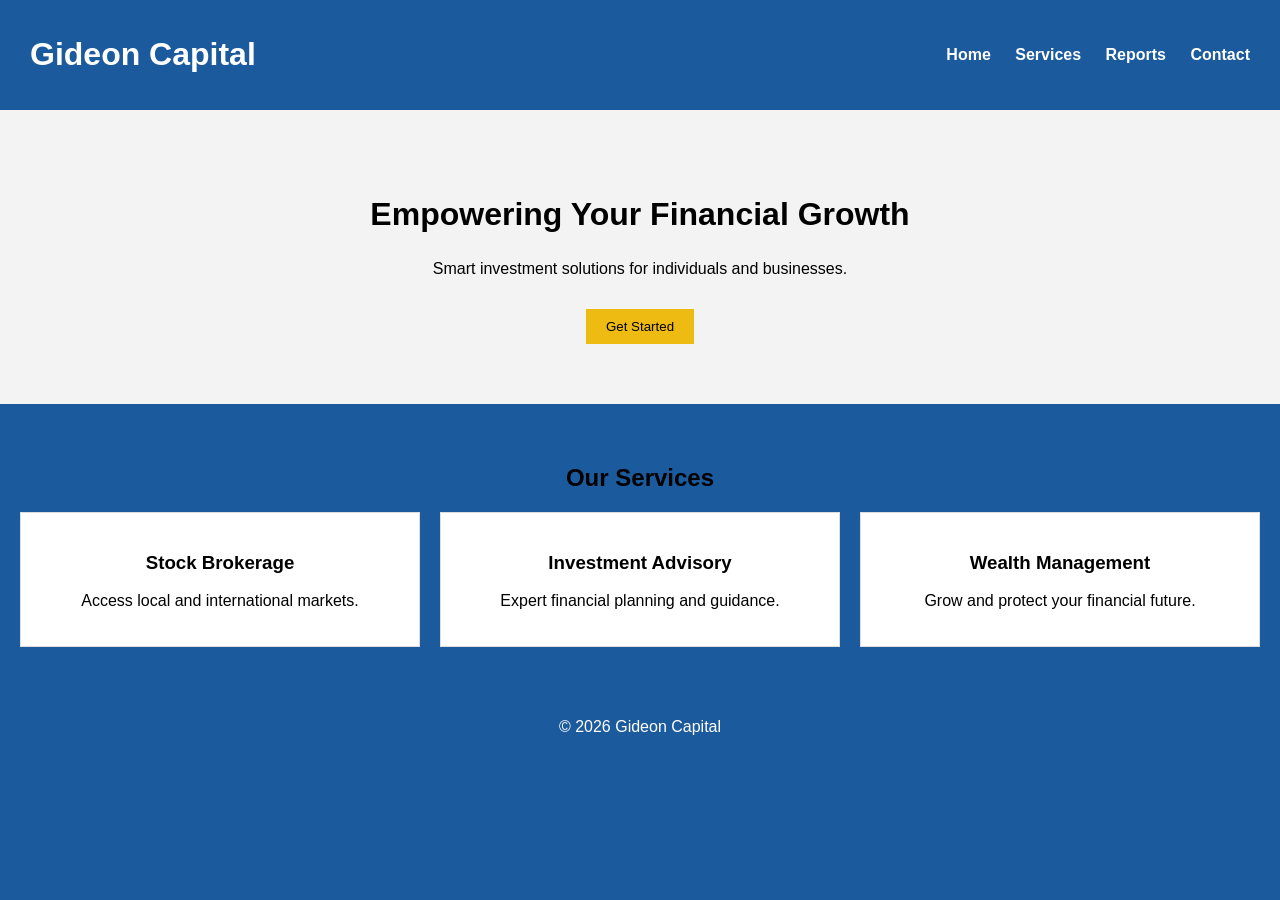
==== index.html @ 3d775a79 "Add files via upload" ====
<!DOCTYPE html>
<html>

<head>
  <title>Gideon Capital</title>
  <link rel="stylesheet" href="style.css">
</head>

<body>

  <!-- Header -->
  <header>
    <h1>Gideon Capital</h1>
    <nav>
      <a href="#">Home</a>
      <a href="#">Services</a>
      <a href="#">Reports</a>
      <a href="#">Contact</a>
    </nav>
  </header>

  <!-- Hero Section -->
  <section class="hero">
    <h2>Empowering Your Financial Growth</h2>
    <p>Smart investment solutions for individuals and businesses.</p>
    <button>Get Started</button>
  </section>

  <!-- Services -->
  <section class="services">

    <h2>Our Services</h2>

    <div class="cards">
      <div class="card">
        <h3>Stock Brokerage</h3>
        <p>Access local and international markets.</p>
      </div>

      <div class="card">
        <h3>Investment Advisory</h3>
        <p>Expert financial planning and guidance.</p>
      </div>

      <div class="card">
        <h3>Wealth Management</h3>
        <p>Grow and protect your financial future.</p>
      </div>
    </div>

  </section>

  <!-- Footer -->
  <footer>
    <p>© 2026 Gideon Capital</p>
  </footer>

</body>

</html>
---- style.css ----
body {
  margin: 0;
  font-family: Arial, sans-serif;
  background: #1C5A9E; /* blue like your image */
}


/* Header */
header {
  background: #1C5A9E; /* blue like your image */
    color: white;
  padding: 15px 30px;
  display: flex;
  justify-content: space-between;
  align-items: center;
}

header a {
  color: white;
  margin-left: 20px;
  text-decoration: none;
  font-weight: bold;
}

/* Hero */
.hero {
  background: #f3f3f3;
  text-align: center;
  padding: 60px 20px;
}

.hero h2 {
  font-size: 32px;
}

.hero button {
  background: #EEBB13;
  border: none;
  padding: 10px 20px;
  margin-top: 15px;
  cursor: pointer;
}

/* Services */
.services {
  padding: 40px 20px;
  text-align: center;
}

.cards {
  display: flex;
  gap: 20px;
  margin-top: 20px;
}

.card {
  background: #ffffff;
  padding: 20px;
  border: 1px solid #ddd;
  flex: 1;
}

/* Footer */
footer {
  background: #1C5A9E; /* blue like your image */
    color: white;
  text-align: center;
  padding: 15px;
}
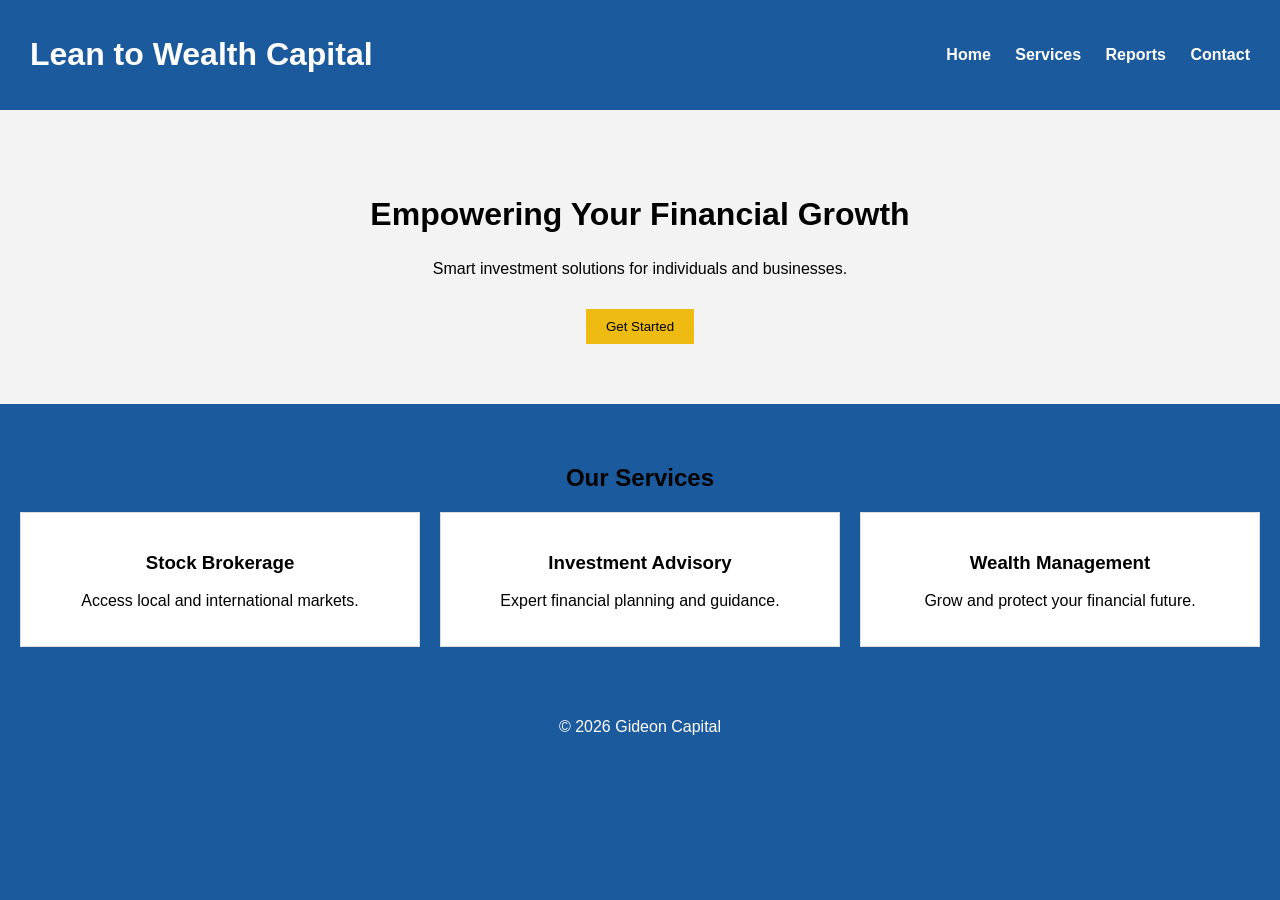
==== commit 13ed549e: "Rename project to 'Lean to Wealth Capital'" ====
--- a/index.html
+++ b/index.html
@@ -2,7 +2,7 @@
 <html>
 
 <head>
-  <title>Gideon Capital</title>
+  <title>Lean to Wealth Capital</title>
   <link rel="stylesheet" href="style.css">
 </head>
 
@@ -10,7 +10,7 @@
 
   <!-- Header -->
   <header>
-    <h1>Gideon Capital</h1>
+    <h1>Lean to Wealth Capital</h1>
     <nav>
       <a href="#">Home</a>
       <a href="#">Services</a>
@@ -57,4 +57,4 @@
 
 </body>
 
-</html>+</html>
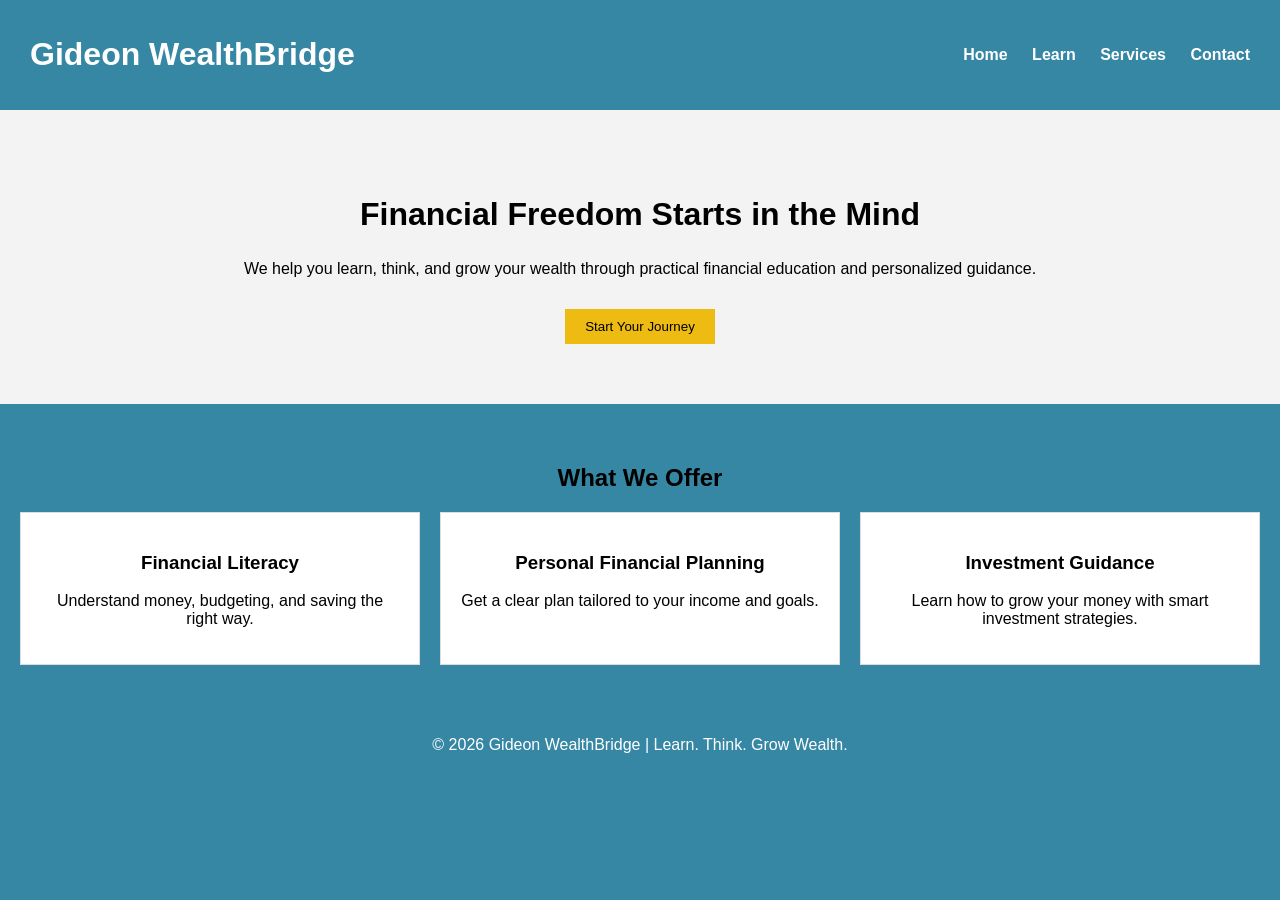
==== commit ea976089: "Revise index.html for Gideon WealthBridge branding Updated the website title and content to reflect " ====
--- a/index.html
+++ b/index.html
@@ -2,58 +2,59 @@
 <html>
 
 <head>
-  <title>Lean to Wealth Capital</title>
+  <title>Gideon WealthBridge</title>
   <link rel="stylesheet" href="style.css">
-</head>
+  <link rel="icon" href="favicon.ico">
+    </head>
 
 <body>
 
-  <!-- Header -->
-  <header>
-    <h1>Lean to Wealth Capital</h1>
-    <nav>
-      <a href="#">Home</a>
-      <a href="#">Services</a>
-      <a href="#">Reports</a>
-      <a href="#">Contact</a>
-    </nav>
-  </header>
+<header>
+  <h1>Gideon WealthBridge</h1>
+  <nav>
+    <a href="#">Home</a>
+    <a href="#">Learn</a>
+    <a href="#">Services</a>
+    <a href="#">Contact</a>
+  </nav>
+</header>
 
-  <!-- Hero Section -->
-  <section class="hero">
-    <h2>Empowering Your Financial Growth</h2>
-    <p>Smart investment solutions for individuals and businesses.</p>
-    <button>Get Started</button>
-  </section>
+<!-- Hero Section -->
+<section class="hero">
+  <h2>Financial Freedom Starts in the Mind</h2>
+  <p>
+    We help you learn, think, and grow your wealth through practical financial education
+    and personalized guidance.
+  </p>
+  <button>Start Your Journey</button>
+</section>
 
-  <!-- Services -->
-  <section class="services">
+<!-- Services -->
+<section class="services">
+  <h2>What We Offer</h2>
 
-    <h2>Our Services</h2>
-
-    <div class="cards">
-      <div class="card">
-        <h3>Stock Brokerage</h3>
-        <p>Access local and international markets.</p>
-      </div>
-
-      <div class="card">
-        <h3>Investment Advisory</h3>
-        <p>Expert financial planning and guidance.</p>
-      </div>
-
-      <div class="card">
-        <h3>Wealth Management</h3>
-        <p>Grow and protect your financial future.</p>
-      </div>
+  <div class="cards">
+    <div class="card">
+      <h3>Financial Literacy</h3>
+      <p>Understand money, budgeting, and saving the right way.</p>
     </div>
 
-  </section>
+    <div class="card">
+      <h3>Personal Financial Planning</h3>
+      <p>Get a clear plan tailored to your income and goals.</p>
+    </div>
 
-  <!-- Footer -->
-  <footer>
-    <p>© 2026 Gideon Capital</p>
-  </footer>
+    <div class="card">
+      <h3>Investment Guidance</h3>
+      <p>Learn how to grow your money with smart investment strategies.</p>
+    </div>
+  </div>
+</section>
+
+<!-- Footer -->
+<footer>
+  <p>© 2026 Gideon WealthBridge | Learn. Think. Grow Wealth.</p>
+</footer>
 
 </body>
 
--- a/style.css
+++ b/style.css
@@ -2,13 +2,13 @@
 body {
   margin: 0;
   font-family: Arial, sans-serif;
-  background: #1C5A9E; /* blue like your image */
+  background: #3587A4; /* blue like your image */
 }
 
 
 /* Header */
 header {
-  background: #1C5A9E; /* blue like your image */
+  background: #3587A4; /* blue like your image */
     color: white;
   padding: 15px 30px;
   display: flex;
@@ -63,8 +63,8 @@
 
 /* Footer */
 footer {
-  background: #1C5A9E; /* blue like your image */
+  background: #3587A4; /* blue like your image */
     color: white;
   text-align: center;
   padding: 15px;
-}+}
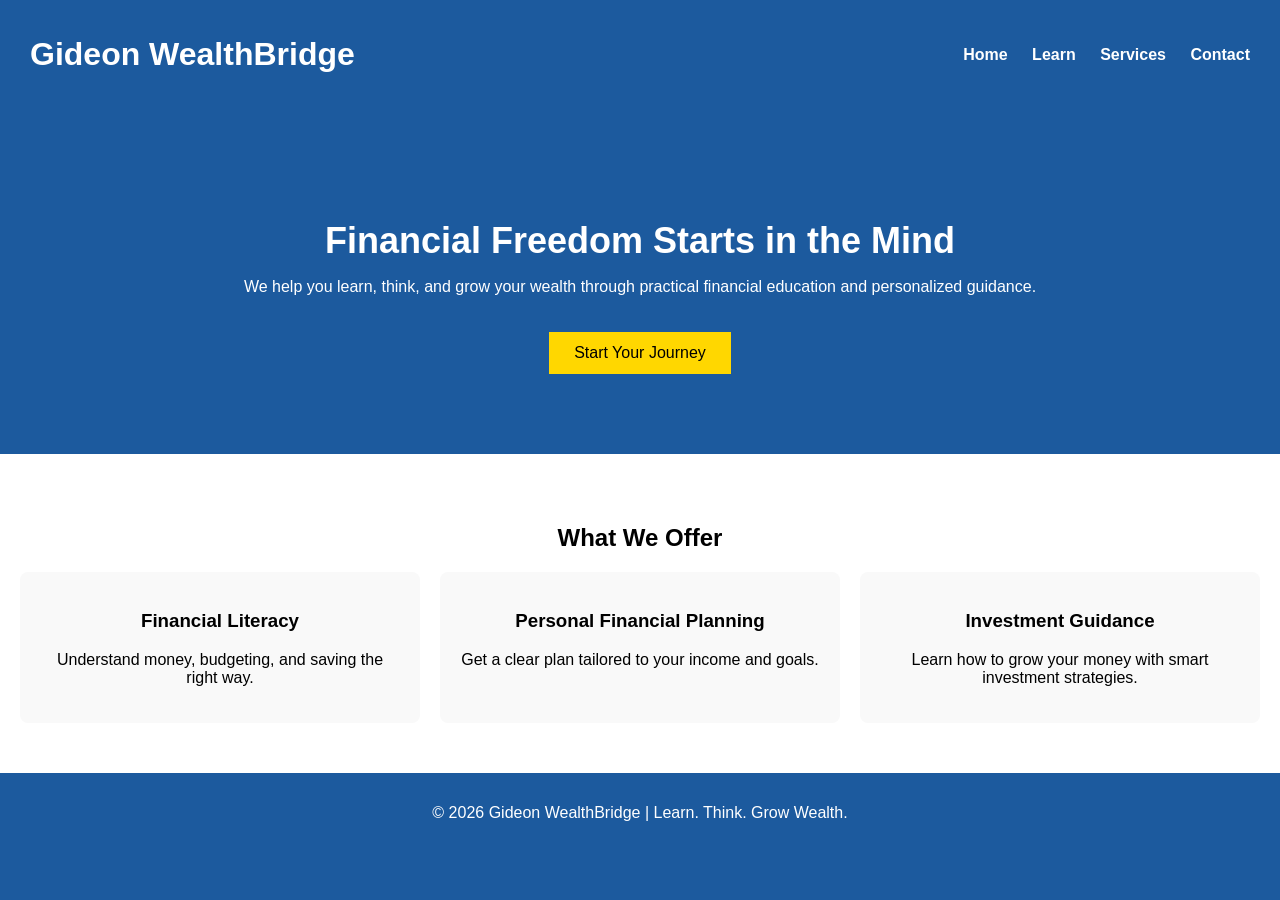
==== commit 8e43a6fc: "Enhance HTML with meta tags and button functionality Added meta tags for charset, viewport, and auth" ====
--- a/index.html
+++ b/index.html
@@ -3,58 +3,68 @@
 
 <head>
   <title>Gideon WealthBridge</title>
+
+  <meta charset="UTF-8">
+  <meta name="viewport" content="width=device-width, initial-scale=1.0">
+
+  <meta name="description"
+    content="Financial Freedom Starts in the Mind. Learn, think and grow your wealth with Gideon WealthBridge.">
+  <meta name="viewport" content="width=device-width, initial-scale=1.0">
+
+  <meta name="author" content="Gideon Sang">
+
   <link rel="stylesheet" href="style.css">
   <link rel="icon" href="favicon.ico">
-    </head>
+</head>
 
 <body>
 
-<header>
-  <h1>Gideon WealthBridge</h1>
-  <nav>
-    <a href="#">Home</a>
-    <a href="#">Learn</a>
-    <a href="#">Services</a>
-    <a href="#">Contact</a>
-  </nav>
-</header>
+  <header>
+    <h1>Gideon WealthBridge</h1>
+    <nav>
+      <a href="#">Home</a>
+      <a href="#">Learn</a>
+      <a href="#">Services</a>
+      <a href="#">Contact</a>
+    </nav>
+  </header>
 
-<!-- Hero Section -->
-<section class="hero">
-  <h2>Financial Freedom Starts in the Mind</h2>
-  <p>
-    We help you learn, think, and grow your wealth through practical financial education
-    and personalized guidance.
-  </p>
-  <button>Start Your Journey</button>
-</section>
+  <!-- Hero Section -->
+  <section class="hero">
+    <h2>Financial Freedom Starts in the Mind</h2>
+    <p>
+      We help you learn, think, and grow your wealth through practical financial education
+      and personalized guidance.
+    </p>
+    <button onclick="alert('Welcome!')">Start Your Journey</button>
+  </section>
 
-<!-- Services -->
-<section class="services">
-  <h2>What We Offer</h2>
+  <!-- Services -->
+  <section class="services">
+    <h2>What We Offer</h2>
 
-  <div class="cards">
-    <div class="card">
-      <h3>Financial Literacy</h3>
-      <p>Understand money, budgeting, and saving the right way.</p>
+    <div class="cards">
+      <div class="card">
+        <h3>Financial Literacy</h3>
+        <p>Understand money, budgeting, and saving the right way.</p>
+      </div>
+
+      <div class="card">
+        <h3>Personal Financial Planning</h3>
+        <p>Get a clear plan tailored to your income and goals.</p>
+      </div>
+
+      <div class="card">
+        <h3>Investment Guidance</h3>
+        <p>Learn how to grow your money with smart investment strategies.</p>
+      </div>
     </div>
+  </section>
 
-    <div class="card">
-      <h3>Personal Financial Planning</h3>
-      <p>Get a clear plan tailored to your income and goals.</p>
-    </div>
-
-    <div class="card">
-      <h3>Investment Guidance</h3>
-      <p>Learn how to grow your money with smart investment strategies.</p>
-    </div>
-  </div>
-</section>
-
-<!-- Footer -->
-<footer>
-  <p>© 2026 Gideon WealthBridge | Learn. Think. Grow Wealth.</p>
-</footer>
+  <!-- Footer -->
+  <footer>
+    <p>© 2026 Gideon WealthBridge | Learn. Think. Grow Wealth.</p>
+  </footer>
 
 </body>
 
--- a/style.css
+++ b/style.css
@@ -1,15 +1,13 @@
-
 body {
   margin: 0;
   font-family: Arial, sans-serif;
-  background: #3587A4; /* blue like your image */
+  background: #1C5A9E;
 }
-
 
 /* Header */
 header {
-  background: #3587A4; /* blue like your image */
-    color: white;
+  background: #1C5A9E;
+  color: white;
   padding: 15px 30px;
   display: flex;
   justify-content: space-between;
@@ -23,28 +21,32 @@
   font-weight: bold;
 }
 
-/* Hero */
+/* Hero Section */
 .hero {
-  background: #f3f3f3;
+  background: #1C5A9E;
+  color: white;
   text-align: center;
-  padding: 60px 20px;
+  padding: 80px 20px;
 }
 
 .hero h2 {
-  font-size: 32px;
+  font-size: 36px;
+  margin-bottom: 10px;
 }
 
 .hero button {
-  background: #EEBB13;
+  background: gold;
   border: none;
-  padding: 10px 20px;
-  margin-top: 15px;
+  padding: 12px 25px;
+  margin-top: 20px;
+  font-size: 16px;
   cursor: pointer;
 }
 
 /* Services */
 .services {
-  padding: 40px 20px;
+  background: white;
+  padding: 50px 20px;
   text-align: center;
 }
 
@@ -55,16 +57,16 @@
 }
 
 .card {
-  background: #ffffff;
+  background: #f9f9f9;
   padding: 20px;
-  border: 1px solid #ddd;
   flex: 1;
+  border-radius: 8px;
 }
 
 /* Footer */
 footer {
-  background: #3587A4; /* blue like your image */
-    color: white;
+  background: #1C5A9E;
+  color: white;
   text-align: center;
   padding: 15px;
 }
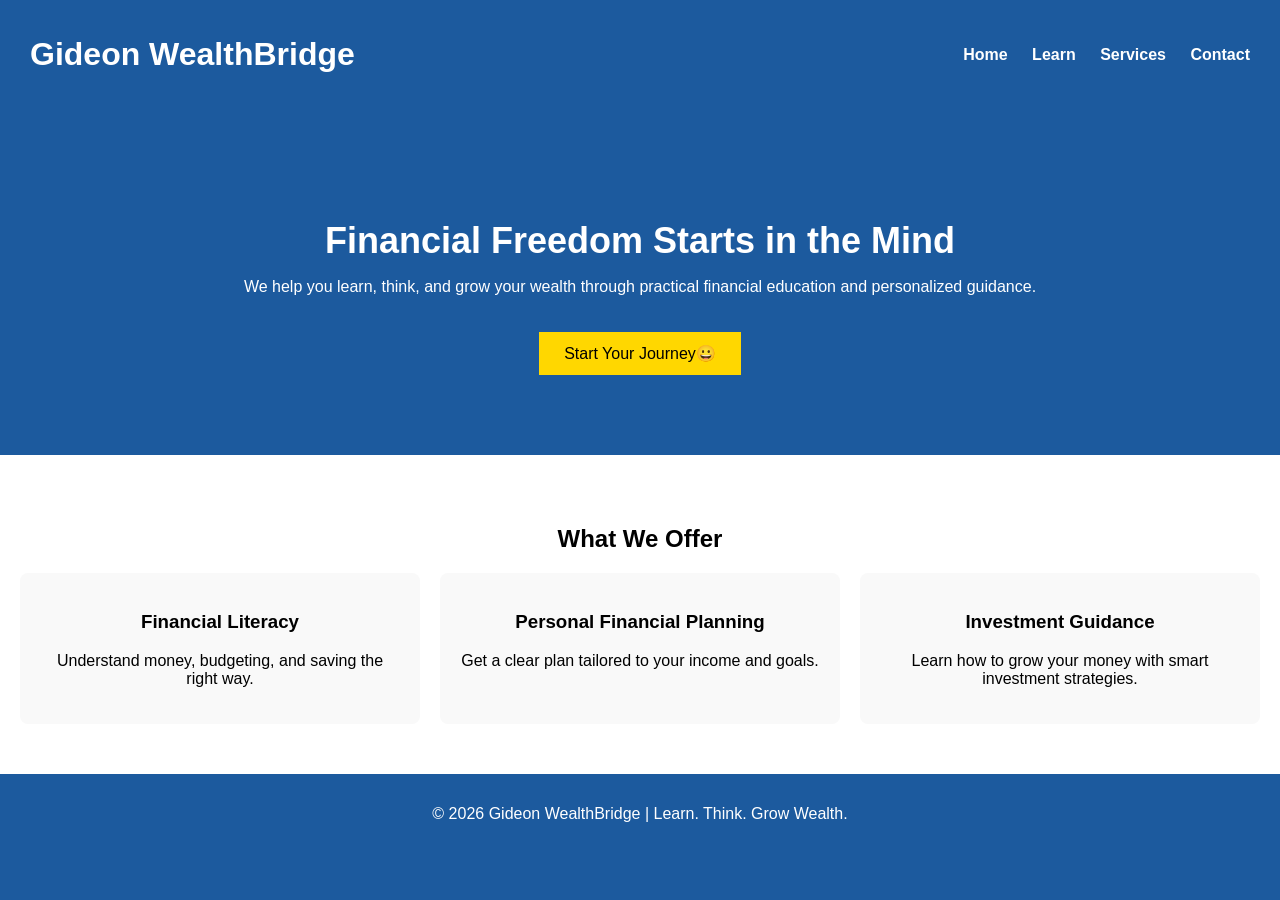
==== commit d68662c9: "Update index.html" ====
--- a/index.html
+++ b/index.html
@@ -1,5 +1,5 @@
 <!DOCTYPE html>
-<html>
+<html lang="en">
 
 <head>
   <title>Gideon WealthBridge</title>
@@ -36,7 +36,7 @@
       We help you learn, think, and grow your wealth through practical financial education
       and personalized guidance.
     </p>
-    <button onclick="alert('Welcome!')">Start Your Journey</button>
+    <button onclick="alert('Welcome!')">Start Your Journey&#128512;</button>
   </section>
 
   <!-- Services -->
@@ -63,7 +63,7 @@
 
   <!-- Footer -->
   <footer>
-    <p>© 2026 Gideon WealthBridge | Learn. Think. Grow Wealth.</p>
+    <p>&copy;&nbsp;2026 Gideon WealthBridge | Learn. Think. Grow Wealth.</p>
   </footer>
 
 </body>
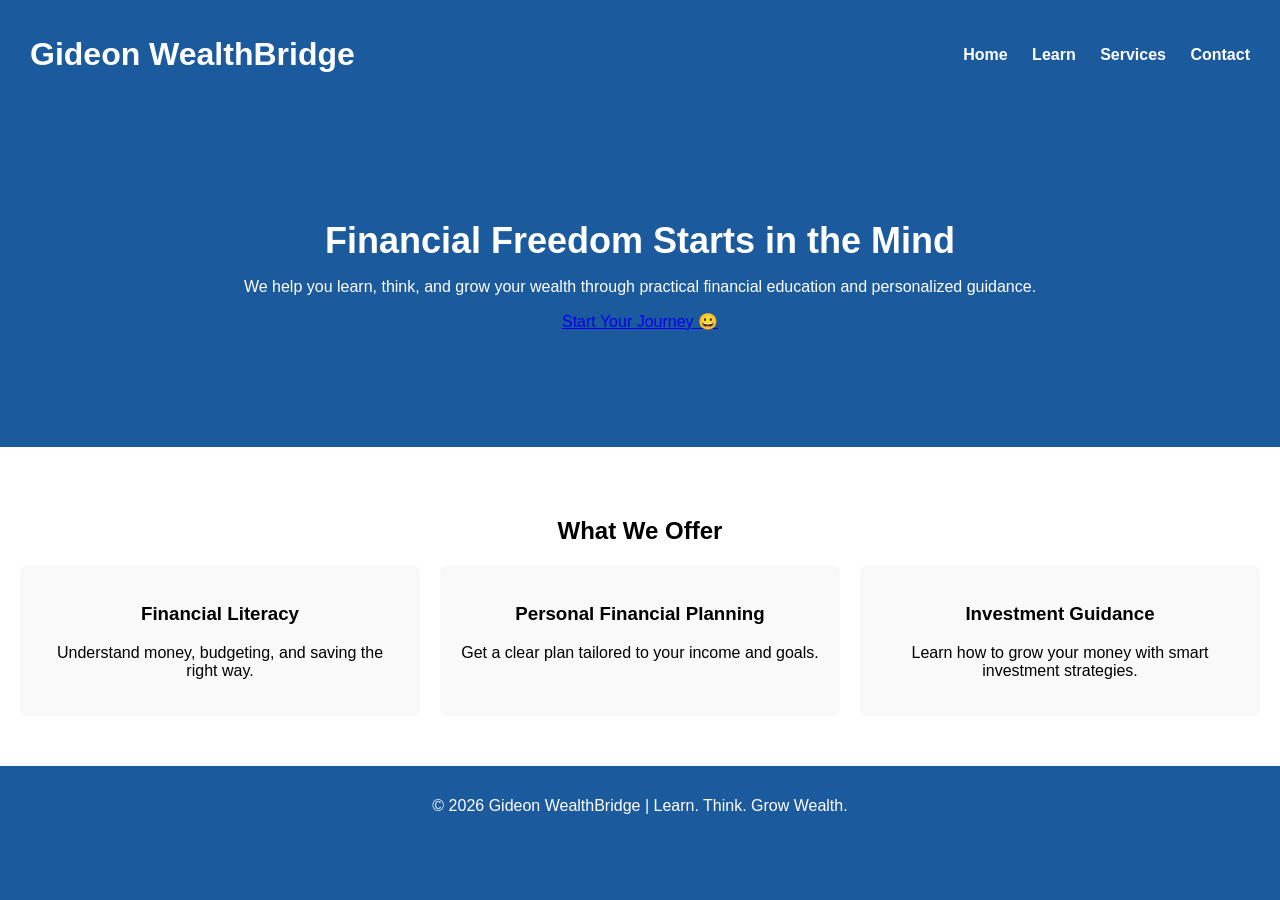
==== commit ff203606: "Update index.html" ====
--- a/index.html
+++ b/index.html
@@ -36,9 +36,13 @@
       We help you learn, think, and grow your wealth through practical financial education
       and personalized guidance.
     </p>
-    <button onclick="alert('Welcome!')">Start Your Journey&#128512;</button>
+
+    <a href="form.html" target="_blank" class="cta-button">
+      Start Your Journey &#128512;
+    </a>
+
   </section>
-
+  <br><br>
   <!-- Services -->
   <section class="services">
     <h2>What We Offer</h2>
